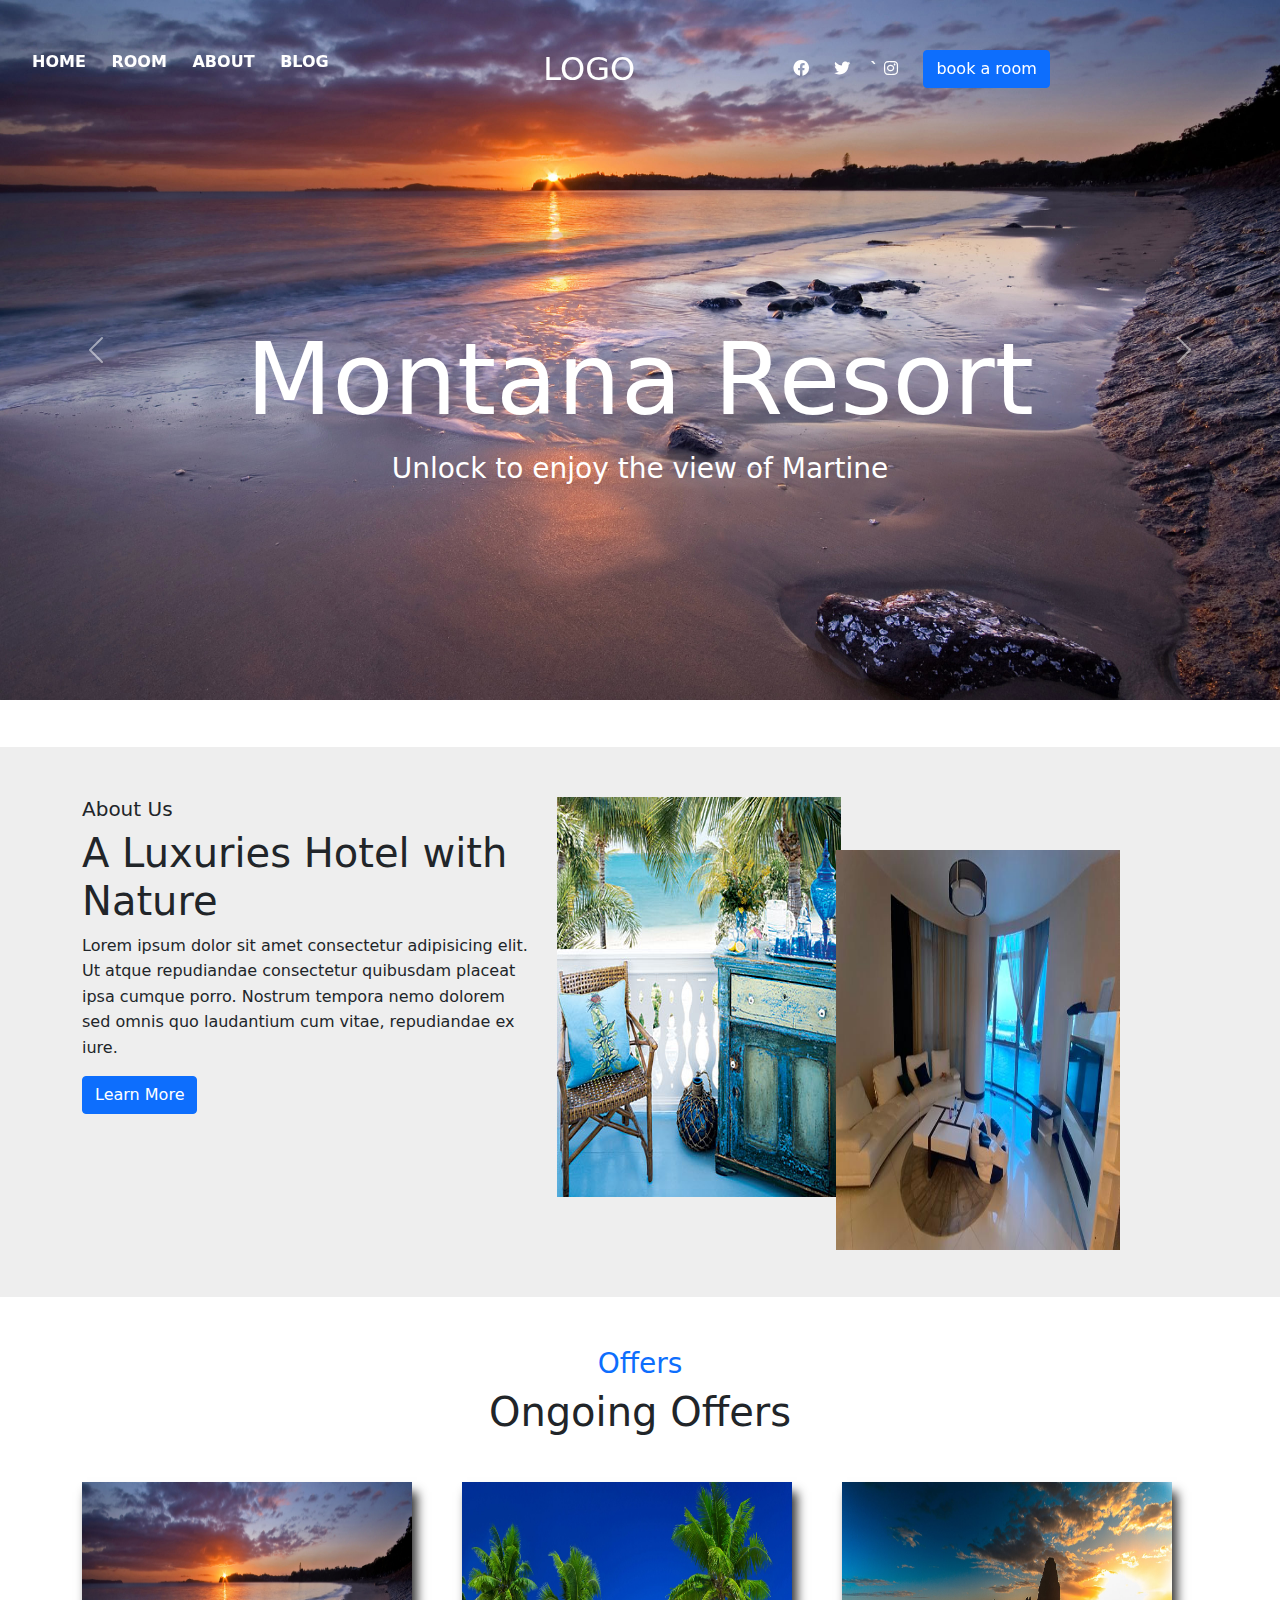
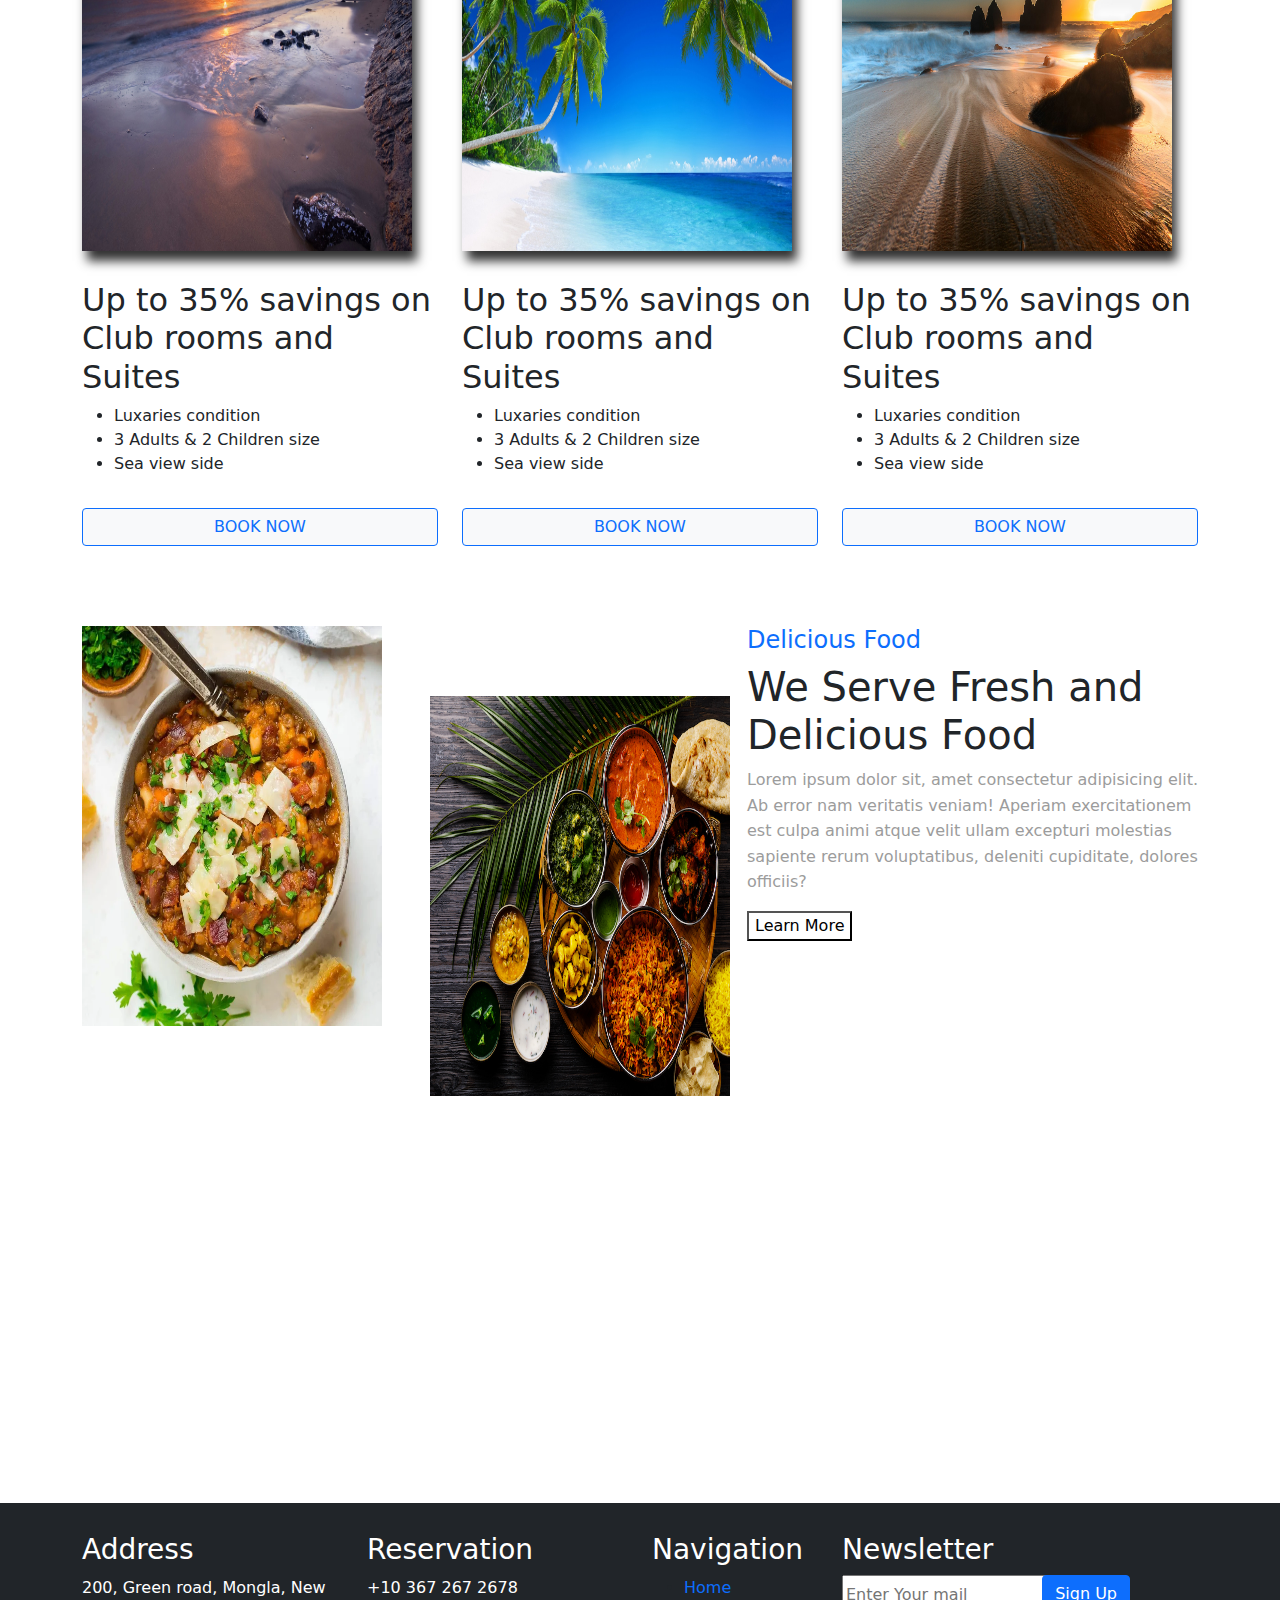
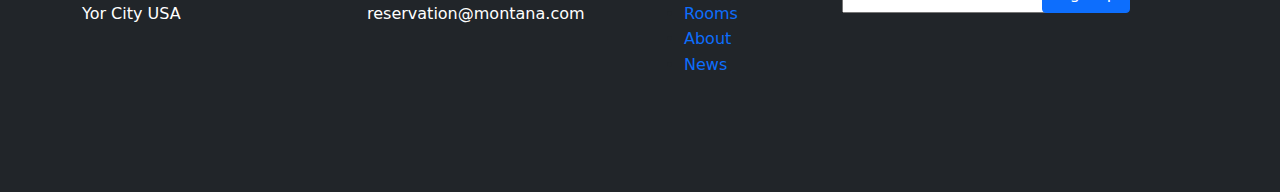
==== booking-site.html @ 34544a1a "Add files via upload" ====
<!DOCTYPE html>
<html lang="en">
<head>
	<meta charset="UTF-8">
  <meta name="viewport" content="width=device-width, initial-scale=1.0, maximum-scale=1.0, user-scalable=0">
   <title>test site</title>
	
	  <link rel="stylesheet" href="./css/main.css">
    <link rel='stylesheet' href="./css/bootstrap.css">
    <link rel="stylesheet" href="./css/bootstrap.min.css.map">
    <link rel="stylesheet" href="css/all.min.css">
    
    <script src="./html5shiv.min.js"></script>
    <script src="./js/respond.min.js"></script>

     <!--font wen-->
     <link rel="preconnect" href="https://fonts.googleapis.com">
     <link rel="preconnect" href="https://fonts.gstatic.com" crossorigin>
     <link href="https://fonts.googleapis.com/css2?family=Cairo:wght@300&display=swap" rel="stylesheet"> 
         
        <link rel="preconnect" href="https://fonts.googleapis.com">
     <link rel="preconnect" href="https://fonts.gstatic.com" crossorigin>
     <link href="https://fonts.googleapis.com/css2?family=Cairo:wght@300&family=Raleway:ital,wght@0,300;1,200&display=swap" rel="stylesheet"> 
    
</head>
<body> 
   <div class="header">
    <div class="row text-uppercase fw-bold">
        <div class="col col-lg-5 list-menu d-lg-block d-none collapse">
            <ul>
                <li class="navLink"><a href="index.html">home</a></li>
                <li class="navLink"><a href="#">room</a></li>
                <li class="navLink"><a href="#">about</a></li>
                <li class="navLink"><a href="#">blog</a></li>
            </ul> 
        </div>

        <div class="col col-lg-2">
         <h2>logo</h2>
        </div>

        <div class="col col-lg-5 d-lg-block d-none collapse" id="collapseMenu">
            <ul >
           <li><i class="fa-brands fa-facebook"></i></li>
           <li><i class="fa-brands fa-twitter"></i></li>`
           <li><i class="fa-brands fa-instagram"></i></li>
         </ul>
         <button class="btn btn-primary">book a room</button>
        </div>
        
          <div class="col-12">
            <div class="mobil-view d-lg-none d-block">
              <div class="smallNav">
                <button class="btn btn-primary navbar-toggler " type="button" data-toggle="collapse" data-target="#collapseMenu" aria-expanded="false" aria-controls="#collapseMenu" data-bs-toggle="collapse" data-bs-target="#collapseMenu"   aria-label="Toggle navigation" >
                  Menu
                  
                </button>
                
              </div>
            </div>
          </div>
        </div>
    </div>
  </div>


    <div id="carouselExampleControls" class="carousel slide" data-bs-ride="carousel">
        <div class="carousel-inner">
          <div class="carousel-item active">
            <img src="./images/img-sea.jpg" class="d-block w-100" alt="img1">
            <div class="carousel-caption d-none d-md-block">
                <h3>Montana Resort</h3>
                <p class="fs-3">Unlock to enjoy the view of Martine</p>
              </div> 
        </div>
          <div class="carousel-item">
            <img src="./images/img-sea2.jpg" class="d-block w-100" alt="img2">
            <div class="carousel-caption d-none d-md-block">
                <h3>Life Is Beatuful</h3>
                <p>>Unlock to enjoy the view of Martine</p>
              </div>  
        </div>
          <div class="carousel-item">
            <img src="./images/img-sea3.jpg" class="d-block w-100" alt="img3">
            <div class="carousel-caption d-none d-md-block">
                <h3>Montana Resort</h3>
                <p>Unlock to enjoy the view of Martine</p>
              </div> 
        </div>
        </div>
        <button class="carousel-control-prev" type="button" data-bs-target="#carouselExampleControls" data-bs-slide="prev">
          <span class="carousel-control-prev-icon" aria-hidden="true"></span>
          <span class="visually-hidden">Previous</span>
        </button>
        <button class="carousel-control-next" type="button" data-bs-target="#carouselExampleControls" data-bs-slide="next">
          <span class="carousel-control-next-icon" aria-hidden="true"></span>
          <span class="visually-hidden">Next</span>
        </button>
      </div>
      
    
<!--start about us section-->
<div class="about">
  <div class="container">
     <div class="row">
        <div class="col col-lg-5 about-main">
            <h5>About Us</h5>
            <h1>A Luxuries Hotel
                with Nature</h1>
                <p class="text-dark">Lorem ipsum dolor sit amet consectetur adipisicing elit. Ut atque repudiandae consectetur quibusdam placeat ipsa cumque porro. Nostrum tempora nemo dolorem sed omnis quo laudantium cum vitae, repudiandae ex iure.</p>
           <button class="btn btn-primary">Learn More</button>
        </div>

        <div class="col col-lg-7">
          <img class="fur-img1" src="./images/fur-pic1.jpg" width="284px" height="400px" alt="fur-img1">
          <img class="fur-img2" src="./images/fur-pic2.jpg " width="284px" height="400px" alt="fut-img2">

        </div>
    </div>
   </div>
</div>
<!--end about us section-->

<!--start offers section-->
<div class="offers">
  <div class="container">
    <div class="row text-center ">
      <div class="col col-xl-12">
        <h3 class="text-primary mb-2">Offers</h3>
    <h1 class="mb-3">Ongoing Offers</h1>
      </div>
    </div>
<div class="row">
<div class="col col-xl-4 offer-img">
<img src="./images/img-sea.jpg" alt="offer-img1" width="330" height="369">
<h2>Up to 35% savings on Club
  rooms and Suites</h2>
<ul>
  <li>Luxaries condition</li>
  <li>3 Adults & 2 Children size</li>
  <li>Sea view side</li>
</ul>
<button class="btn btn-light  border border-primary  mt-3 ">BOOK NOW</button>
</div>

<div class="col col-xl-4 offer-img">
  <img src="./images/img-sea2.jpg" alt="offer-img2" width="330" height="369">
  <h2>Up to 35% savings on Club
    rooms and Suites</h2>
  <ul>
    <li>Luxaries condition</li>
  <li>3 Adults & 2 Children size</li>
  <li>Sea view side</li>
  </ul>
  <button class="btn btn-light  border border-primary  mt-3 ">BOOK NOW</button>
</div>

<div class="col col-xl-4 offer-img">
  <img src="./images/img-sea3.jpg" alt="offer-img3" width="330" height="369">
  <h2>Up to 35% savings on Club
    rooms and Suites</h2>
  <ul>
    <li>Luxaries condition</li>
  <li>3 Adults & 2 Children size</li>
  <li>Sea view side</li>
  </ul>
  <button class="btn btn-light  border border-primary  mt-3 ">BOOK NOW</button>
</div>
</div>
  </div>
</div>
<!--end offers section-->

<!--start section food-->
<div class="food">
  <div class="container">
    <div class="row">
      <div class="col col-lg-7">
       <img class="food-img1" src="./images/food-img1.jpg" alt="food-img">
       <img src="./images/food-img2.webp" alt="food-img">
      </div>

      <div class="col col-lg-5">
        <h4 class="text-primary">Delicious Food</h4>
        <h1>We Serve Fresh and
          Delicious Food</h1>
          <p>Lorem ipsum dolor sit, amet consectetur adipisicing elit. Ab error nam veritatis veniam! Aperiam exercitationem est culpa animi atque velit ullam excepturi molestias sapiente rerum voluptatibus, deleniti cupiditate, dolores officiis?</p>
          <button>Learn More</button>
      </div>
    </div>
  </div>
</div>
<!--end section food-->

<!--start section resevevation-->
<div class="resev">
 <div  class="container">
    <div class="row justify-content-center">
      
      <div class="col col-lg-10 offset-xl-1 resev-fo">
   <h2>For Reservation 0r Query?</h2>
   <button class="btn btn-info">0123456789</button>
   </div>
   </div>
  </div>
</div>
<!--end section resevation-->

<!--start section footer-->
<footer class="bg-dark">
  <div class="container">
    <div class="row">
      <div class="col col-lg-3">
         <h3>Address</h3>
         <p>200, Green road, Mongla,
          New Yor City USA</p>
          <div class="mapouter"><div class="gmap_canvas"><iframe width="150" height="100" id="gmap_canvas" src="https://maps.google.com/maps?q=2880%20Broadway,%20New%20York&t=&z=13&ie=UTF8&iwloc=&output=embed" frameborder="0" scrolling="no" marginheight="0" marginwidth="0"></iframe><a href="https://www.whatismyip-address.com"></a><br><style>.mapouter{position:relative;text-align:right;height:150px;width:100px;}</style><style>.gmap_canvas {overflow:hidden;background:none!important;height:100px;width:150px;}</style></div></div>
      </div>
      <div class="col col-lg-3">
       <h3>Reservation</h3>
       <p>+10 367 267 2678
        reservation@montana.com</p>
      </div>
      <div class="col col-lg-2">
       <h3>Navigation</h3>
       <ul>
        <li><a href="#">Home</a></li>
        <li><a href="#">Rooms</a></li>
        <li><a href="#">About</a></li>
        <li><a href="#">News</a></li>
       </ul>
      </div>
      <div class="col col-lg-4">
      <h3>Newsletter</h3>
      <form>
        <input type="text" placeholder="Enter Your mail">
        <button class="btn btn-primary">Sign Up</button>
      </form>
      </div>

    </div>

  </div>
</footer>
<!--end section footer-->


 <script src="js/jquery-3.6.0.js"></script>
       <script src="js/bootstrap.min.js"></script>
	  
    
    </body>
    </html>
---- css/main.css ----
body{
    padding:0;
    margin:0;
    box-sizing: border-box;
    font-family:'Roboto Serif','cairo','sans-serif';
    overflow-x: hidden;
   
    -webkit-box-sizing:border-box;
    -o-box-sizing:border-box;
    -moz-box-sizing:border-box;
    perspective: 800px;
   
}
html{
    height: 100%;
}
.clear{
    clear: both;
}
.header{
    z-index: 9;
    position: relative;
    color:white;
    padding-top:50px;
}
.header ul{
    list-style: none;
    display: inline-block;
}
.header ul li{
    display: inline-block;
    margin-right: 20px;
}

.header ul li a{
    text-decoration: none;
    color:white;
    
}
.header ul li a:hover{
    color:white;
}

.navLink{
     position: relative;
     display: inline-block;
     margin-right: 20px;
}
.navLink::before{
    content:" ";
    position: absolute;
    left:0;
    bottom: 0;
    width:0;
    height: 2px;
    background-color:aliceblue;
    transition: .3s;
}
.navLink:hover::before{
    width:100%;
}

#carouselExampleControls{
    top:0;
    width:100%;
    position: absolute;
    
}
.carousel img{
    height: 700px;
    width: 100%;
}
.carousel-caption {
    top:300px;
    left: 0;
}
.carousel .carousel-caption h3{
    font-size:100px;
}

.about{
    margin: 650px auto;
    height: 550px;
    background-color:#eee;
    padding-top:50px;
    
}
.about img{
    margin-right: 10px;
    position: absolute;
}
.about-main{
    line-height: 1.6;
}

.fur-img2{
 right:150px;
 top:850px;
}

.offers {
    position: relative;
    top:-600px;
}
.offers button{
    transition: .3s;
    width:100%;
    color:#0D6EFD;
}
.offers button:hover{
  background-color: #0D6EFD;
  color:white;
}
.offers img{
    transition: .4s;
    box-shadow: 5px 10px 10px #333;
    margin-bottom:30px;
    margin-top:30px;
}
.offers img:hover{
   
    transform: translateZ(30px);
    
}

.offer-img{
    perspective: 600px;
    perspective-origin: center;

}

.food{
    position: relative;
    top:-550px;
    background-color:#fff;
    height: 500px;
    padding-top:30px;
}
.food img{
    position: absolute;
    width:300px;
    height: 400px;
}
.food-img1{
    left:430px;
    top:100px;
}
.food p{
    line-height: 1.6;
    color:#9C9C9C;
   
}
.food button{
    background-color:transparent;
}
.food button:hover{
    color:#0D6EFD;
    }
.resev{
    position: relative;
    
    top:-450 px;
    
}
.resev-fo{ 
    border:2px solid #9C9C9C;
    padding:40px 0;

}
.resev h2{
    float:left;
}

.resev button{
    border-radius: 40px;
    width:300px;
    padding:15px 0;
    float: right;
    color:white;
    font-size: 20px;
    transition: .3s;
}
.resev button:hover{
    background-color:white;
    color:#0D6EFD;
}

footer{
    position: fixed;
    bottom: 0;
    padding-top:30px;
    line-height: 1.6;
    width: 100%;
}
footer h3, p{
    color:white;
}
footer ul li a{
    list-style: none;
    text-decoration: none;
    transition: .3s;
}
footer ul li a:hover{
    color:white;
}
footer input{
    height: 38px;
    
}
footer form{
    position: relative;
}
footer form button{
    position: absolute;
    right: 68px;
}

#collapseMenu{
   
}
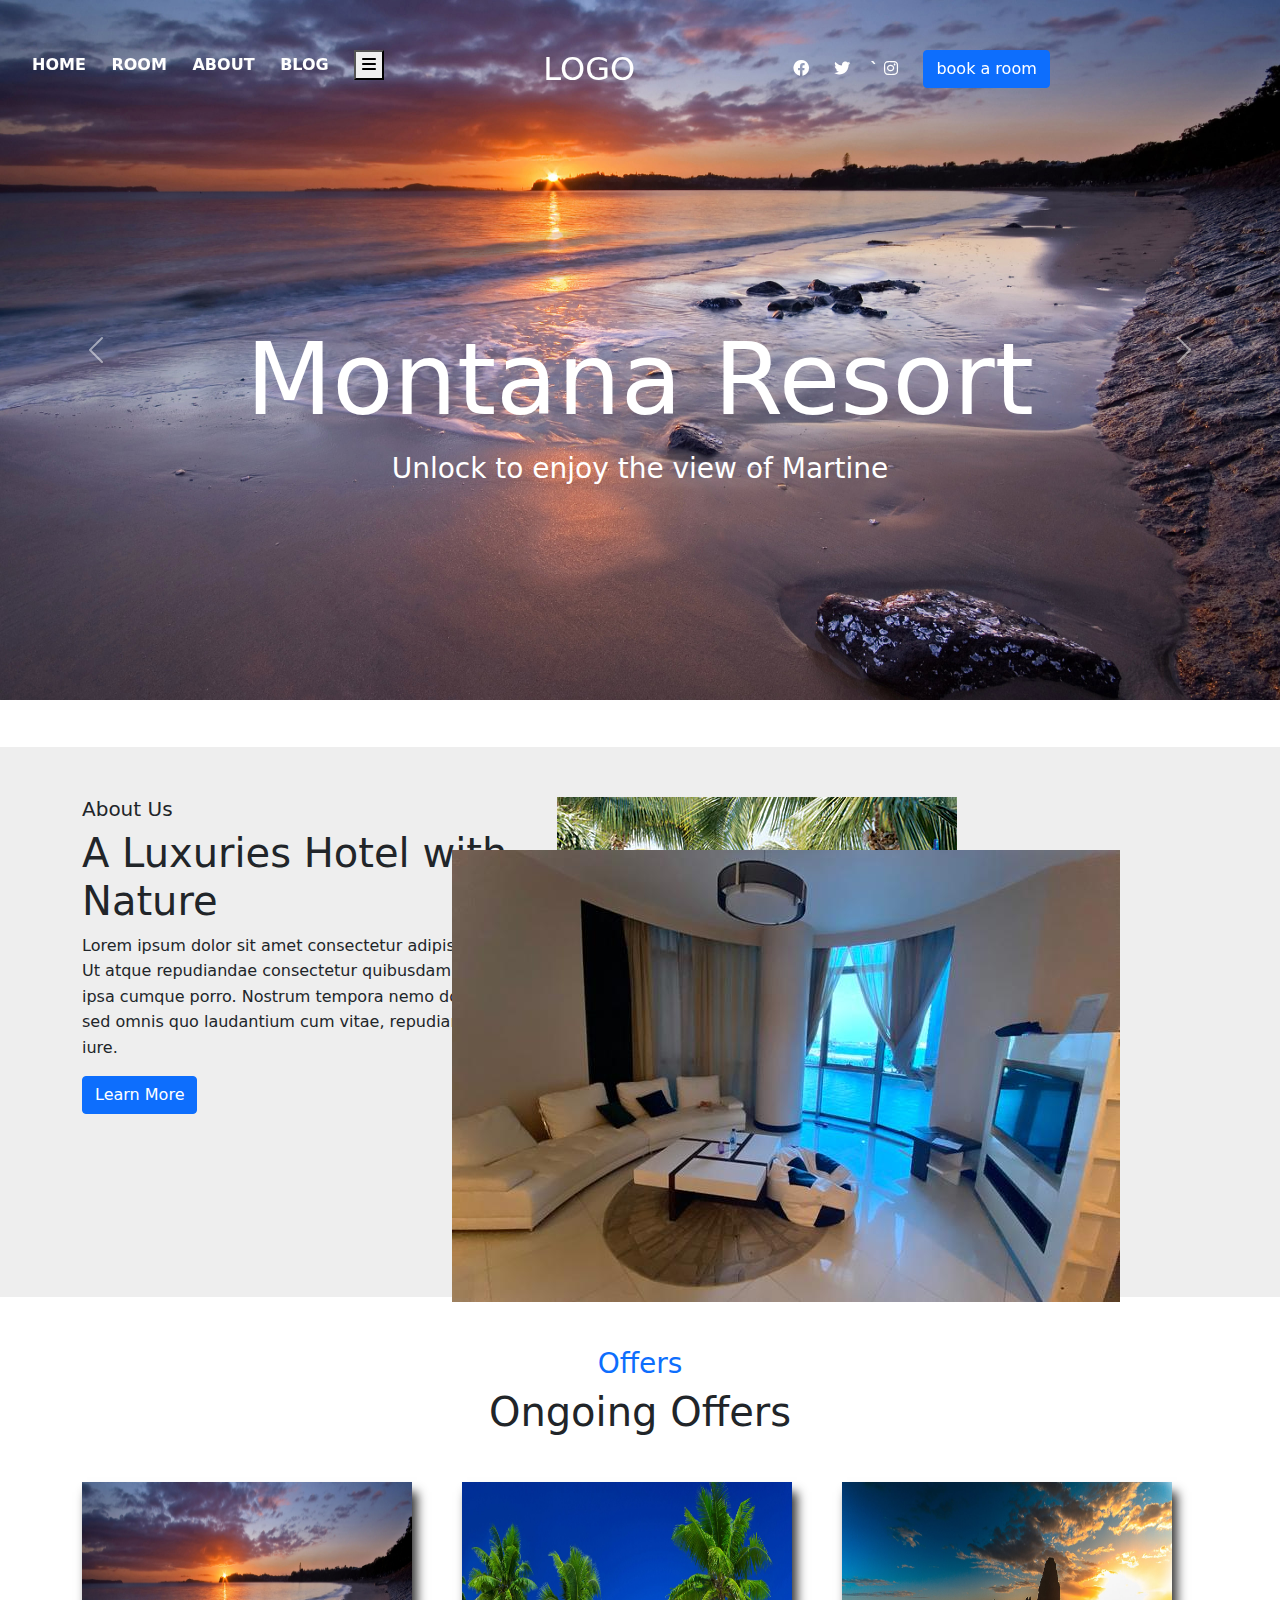
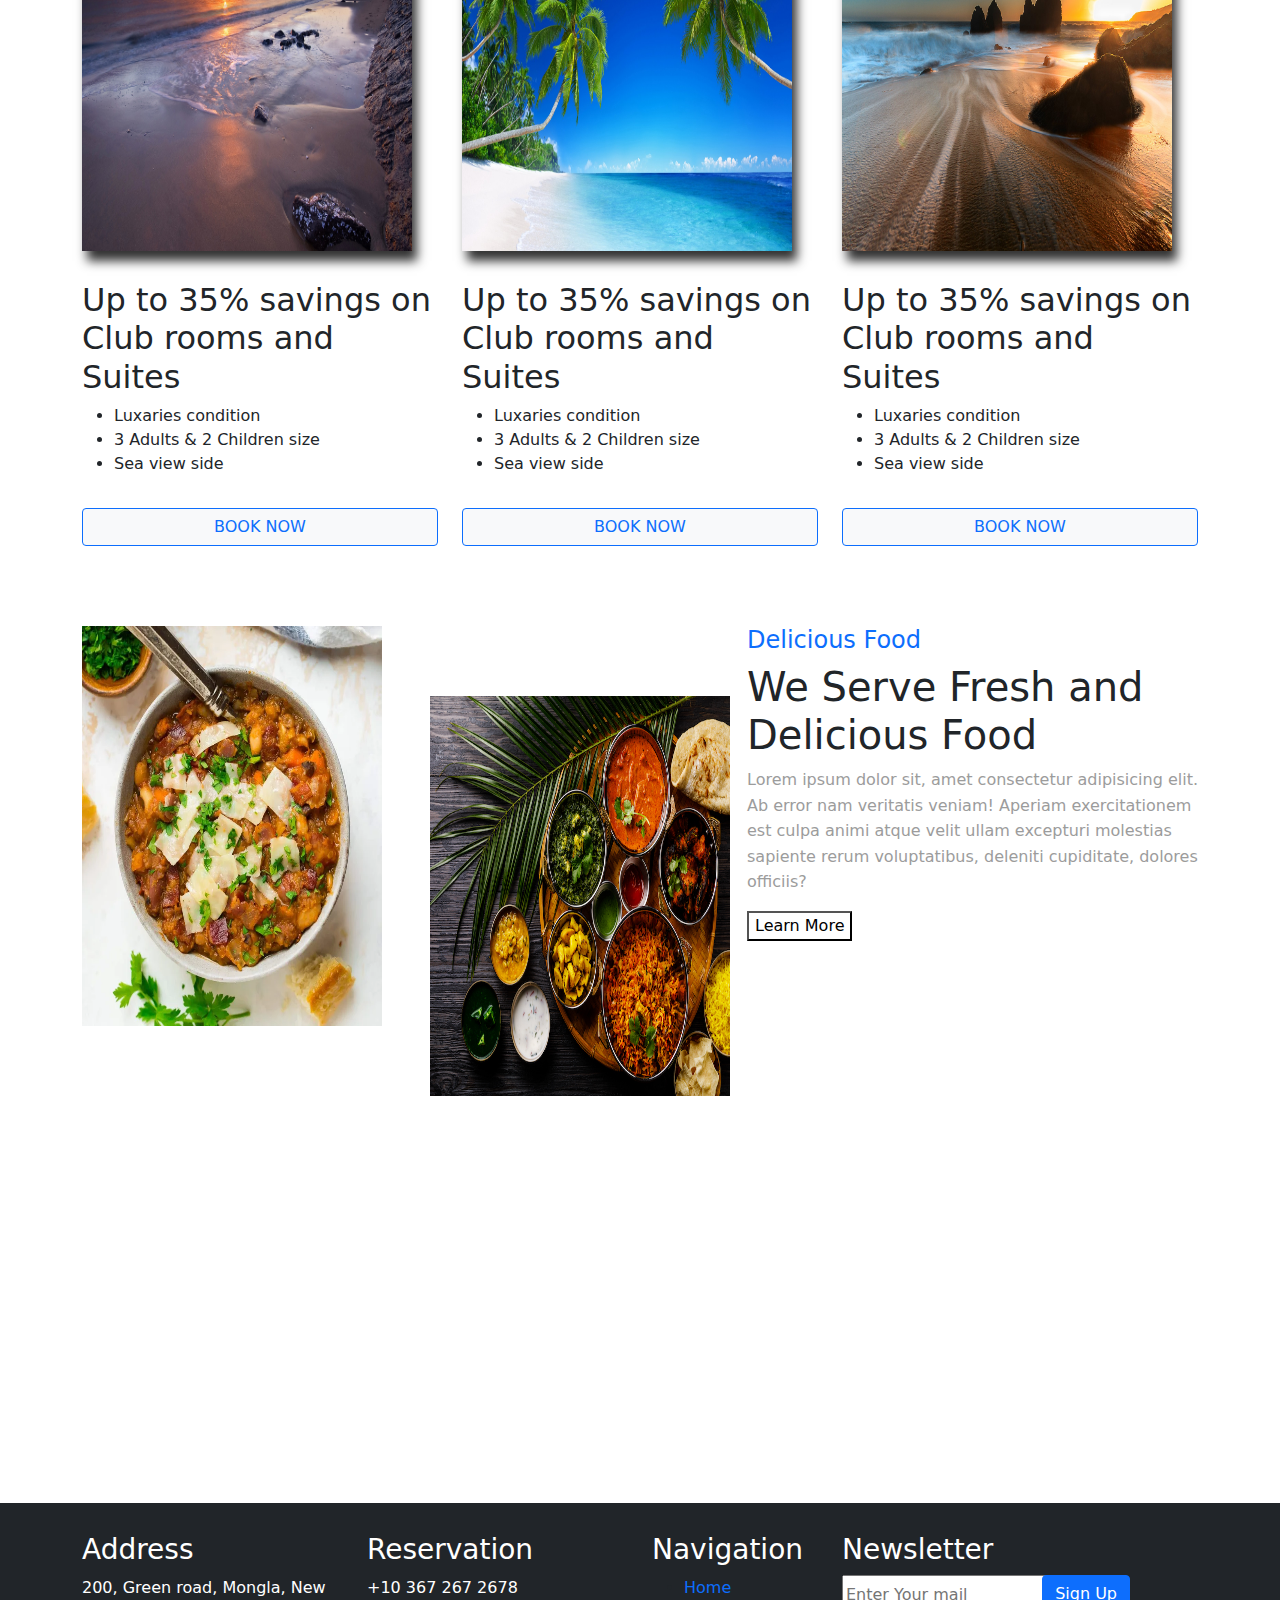
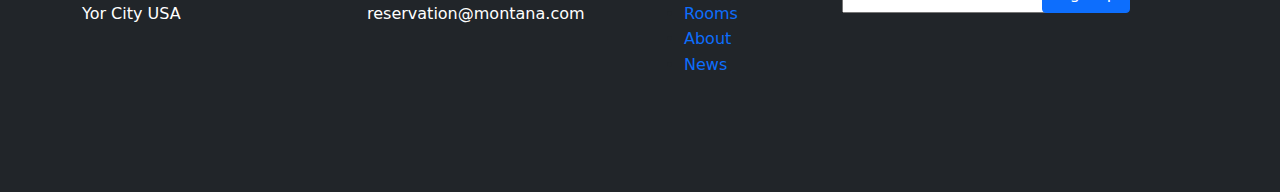
==== commit be420a7d: "Update booking-site.html" ====
--- a/booking-site.html
+++ b/booking-site.html
@@ -26,39 +26,29 @@
 <body> 
    <div class="header">
     <div class="row text-uppercase fw-bold">
-        <div class="col col-lg-5 list-menu d-lg-block d-none collapse">
-            <ul>
+        <div class="col col-lg-5 list-menu">
+            <ul class="nav-ul" id="nav-ul">
                 <li class="navLink"><a href="index.html">home</a></li>
                 <li class="navLink"><a href="#">room</a></li>
                 <li class="navLink"><a href="#">about</a></li>
                 <li class="navLink"><a href="#">blog</a></li>
             </ul> 
+            <button class="toggle-menu" id="toggle-menu"><i class="fa-solid fa-bars"></i>
+            </button>
         </div>
 
         <div class="col col-lg-2">
          <h2>logo</h2>
         </div>
 
-        <div class="col col-lg-5 d-lg-block d-none collapse" id="collapseMenu">
-            <ul >
+        <div class="col col-lg-5 link-ul">
+            <ul>
            <li><i class="fa-brands fa-facebook"></i></li>
            <li><i class="fa-brands fa-twitter"></i></li>`
            <li><i class="fa-brands fa-instagram"></i></li>
          </ul>
          <button class="btn btn-primary">book a room</button>
         </div>
-        
-          <div class="col-12">
-            <div class="mobil-view d-lg-none d-block">
-              <div class="smallNav">
-                <button class="btn btn-primary navbar-toggler " type="button" data-toggle="collapse" data-target="#collapseMenu" aria-expanded="false" aria-controls="#collapseMenu" data-bs-toggle="collapse" data-bs-target="#collapseMenu"   aria-label="Toggle navigation" >
-                  Menu
-                  
-                </button>
-                
-              </div>
-            </div>
-          </div>
         </div>
     </div>
   </div>
@@ -103,7 +93,7 @@
 <div class="about">
   <div class="container">
      <div class="row">
-        <div class="col col-lg-5 about-main">
+        <div class="col col-lg-5 col-sm-12 about-main">
             <h5>About Us</h5>
             <h1>A Luxuries Hotel
                 with Nature</h1>
@@ -111,9 +101,9 @@
            <button class="btn btn-primary">Learn More</button>
         </div>
 
-        <div class="col col-lg-7">
-          <img class="fur-img1" src="./images/fur-pic1.jpg" width="284px" height="400px" alt="fur-img1">
-          <img class="fur-img2" src="./images/fur-pic2.jpg " width="284px" height="400px" alt="fut-img2">
+        <div class="col col-lg-7 col-sm-12 img-container">
+          <img class="fur-img1" src="./images/fur-pic1.jpg" alt="fur-img1">
+          <img class="fur-img2" src="./images/fur-pic2.jpg "  alt="fut-img2">
 
         </div>
     </div>
@@ -175,12 +165,12 @@
 <div class="food">
   <div class="container">
     <div class="row">
-      <div class="col col-lg-7">
+      <div class="col col-lg-7 col-sm-12 img-food">
        <img class="food-img1" src="./images/food-img1.jpg" alt="food-img">
        <img src="./images/food-img2.webp" alt="food-img">
       </div>
 
-      <div class="col col-lg-5">
+      <div class="col col-lg-5 col-sm-12 food-des">
         <h4 class="text-primary">Delicious Food</h4>
         <h1>We Serve Fresh and
           Delicious Food</h1>
@@ -221,9 +211,9 @@
        <p>+10 367 267 2678
         reservation@montana.com</p>
       </div>
-      <div class="col col-lg-2">
+      <div class="col col-lg-2 ">
        <h3>Navigation</h3>
-       <ul>
+       <ul >
         <li><a href="#">Home</a></li>
         <li><a href="#">Rooms</a></li>
         <li><a href="#">About</a></li>
@@ -247,7 +237,7 @@
 
  <script src="js/jquery-3.6.0.js"></script>
        <script src="js/bootstrap.min.js"></script>
-	  
+	  <script src="/js/main.js"></script>
     
     </body>
     </html>